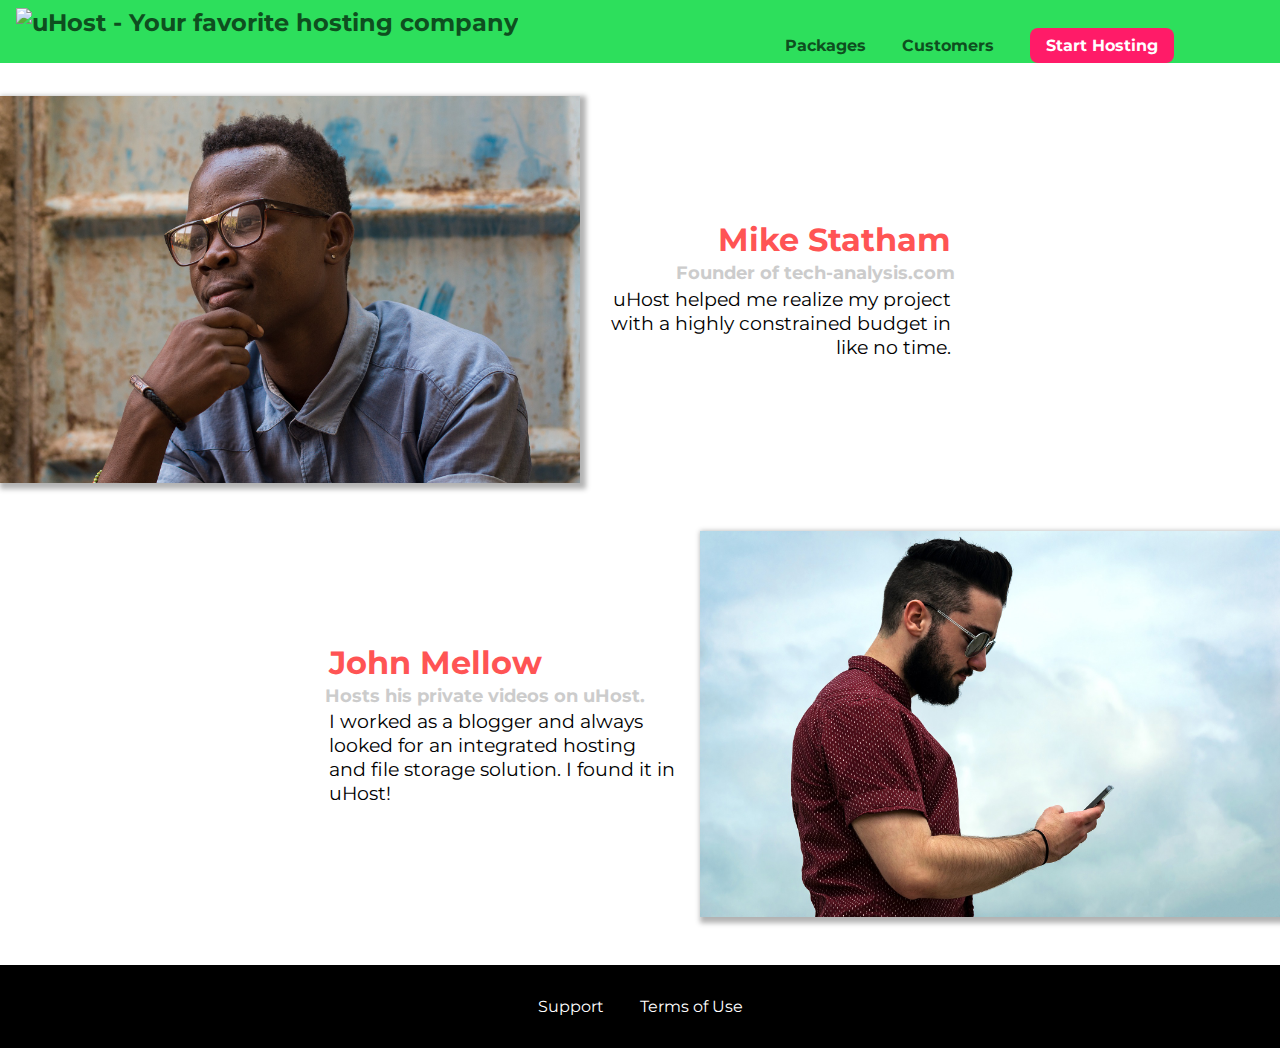
==== customers/index.html @ b3d46e3a "Change dimensional types" ====
<!DOCTYPE html>
<html lang="en">

<head>
    <meta charset="UTF-8">
    <meta name="viewport" content="width=device-width, initial-scale=1.0">
    <meta http-equiv="X-UA-Compatible" content="ie=edge">
    <title>uHost Customers</title>
    <link rel="shortcut icon" href="../favicon.png">
    <link href="https://fonts.googleapis.com/css?family=Anton|Montserrat:400,700" rel="stylesheet">
    <link rel="stylesheet" href="../shared.css">
    <link rel="stylesheet" href="customers.css">
</head>

<body>
    <div class="backdrop"></div>
    <header class="main-header">
        <div>
            <a href="../index.html" class="main-header__brand">
                <img src="../images/uhost-icon.png" alt="uHost - Your favorite hosting company">
            </a>
        </div>
        <nav class="main-nav">
            <ul class="main-nav__items">
                <li class="main-nav__item">
                    <a href="../packages/index.html">Packages</a>
                </li>
                <li class="main-nav__item">
                    <a href="index.html">Customers</a>
                </li>
                <li class="main-nav__item main-nav__item--cta">
                    <a href="start-hosting/index.html">Start Hosting</a>
                </li>
            </ul>
        </nav>
    </header>
    <main>
        <div>
            <div class="testimonial" id="customer-1">
                <div class="testimonial__image-container">
                    <img src="../images/customer-1.jpg" alt="Mike Statham - Customer" class="testimonial__image">
                </div>
                <div class="testimonial__info">
                    <h1 class="testimonial__name">Mike Statham</h1>
                    <h2 class="testimonial__subtitle">Founder of
                        <a href="tech-analysis.com">tech-analysis.com</a>
                    </h2>
                    <p class="testimonial__text">uHost helped me realize my project with a highly constrained budget in like no time.</p>
                </div>
            </div>
            <div class="testimonial" id="customer-2">

                <div class="testimonial__info">
                    <h1 class="testimonial__name">John Mellow</h1>
                    <h2 class="testimonial__subtitle">Hosts his private videos on uHost.
                    </h2>
                    <p class="testimonial__text">I worked as a blogger and always looked for an integrated hosting and file storage solution. I found
                        it in uHost!
                    </p>
                </div>
                <div class="testimonial__image-container">
                    <img src="../images/customer-2.jpg" alt="John Mellow - Customer" class="testimonial__image">
                </div>
            </div>
        </div>
    </main>
    <footer class="main-footer">
        <nav>
            <ul class="main-footer__links">
                <li class="main-footer__link">
                    <a href="#">Support</a>
                </li>
                <li class="main-footer__link">
                    <a href="#">Terms of Use</a>
                </li>
            </ul>
        </nav>
    </footer>
</body>

</html>
---- shared.css ----
* {
  box-sizing: border-box;
}

body {
  font-family: 'Montserrat', sans-serif;
  margin: 0;
}

.backdrop {
  position: fixed;
  display: none;
  top: 0;
  left: 0;
  z-index: 100;
  width: 100vw;
  height: 100vh;
  background: rgba(0,0,0,0.5);
}

.main-header {
  width: 100%;
  position: fixed;
  top: 0;
  left: 0;
  background: #2ddf5c;
  padding: 0.5rem 1rem;
  z-index: 1;
}

.main-header > div {
  display: inline-block;
  vertical-align: middle;
}

.main-header__brand {
  color: #0e4f1f;
  text-decoration: none;
  font-weight: bold;
  font-size: 1.5rem;
  height: 1.5rem;
  /* width: 20px; */
  display: inline-block;
}

.main-header__brand img {
  height: 100%;
  /* width: 100%; */
}

.main-nav {
  display: inline-block;
  text-align: right;
  width: calc(100% - 74px);
  vertical-align: middle;
}

.main-nav__items {
  margin: 0;
  padding: 0;
  list-style: none;
}

.main-nav__item {
  display: inline-block;
  margin: 0 1rem;
}

.main-nav__item a {
  text-decoration: none;
  color: #0e4f1f;
  font-weight: bold;
  padding: 0.2rem 0;
}

.main-nav__item a:hover,
.main-nav__item a:active {
  color: white;
  border-bottom: 5px solid white;
}

.main-nav__item--cta a {
  color: white;
  background: #ff1b68;
  padding: 0.5rem 1rem;
  border-radius: 8px;
}

.main-nav__item--cta a:hover,
.main-nav__item--cta a:active {
  color: #ff1b68;
  background: white;
  border: none;
}

.main-footer {
  background: black;
  padding: 2rem;
  margin-top: 3rem;
}

.main-footer__links {
  list-style: none;
  margin: 0;
  padding: 0;
  text-align: center;
}

.main-footer__link {
  display: inline-block;
  margin: 0 1rem;
}

.main-footer__link a {
  color: white;
  text-decoration: none;
}

.main-footer__link a:hover,
.main-footer__link a:active {
  color: #ccc;
}

.button {
  background: #0e4f1f;
  color: white;
  font: inherit;
  border: 1.5px solid #0e4f1f;
  padding: 0.5rem;
  border-radius: 8px;
  font-weight: bold;
  cursor: pointer;
}

.button:hover,
.button:active {
  background: white;
  color: #0e4f1f;
}

.button:focus {
  outline: none;
}
---- customers/customers.css ----
.testimonial {
  font-size: 1.2rem;
  margin: 3rem 0;
}

.testimonial__list {
  width: 80%;
  margin: auto;
}

.testimonial:first-of-type {
  margin-top: 6rem;
}

.testimonial__image-container {
  width: 65%;
  max-width: 580px;
  display: inline-block;
  vertical-align: middle;
  box-shadow: 3px 3px 5px 3px rgba(0,0,0,0.3);
}

.testimonial__image {
  width: 100%;
  vertical-align: top;
}

.testimonial__info {
  text-align: right;
  padding: 0.9rem;
  display: inline-block;
  vertical-align: middle;
  width: 30%;
}

#customer-2.testimonial {
  text-align: right;
}

#customer-2 .testimonial__info {
  text-align: left;
}

.testimonial__name {
  margin: 0.2rem;
  color: #ff5454;
  font-size: 2rem;
}

.testimonial__subtitle {
  margin: 0;
  font-size: 1.1rem;
  color: #ccc;
}

.testimonial__subtitle a {
  color: inherit;
  text-decoration: none;
}

.testimonial__subtitle a:hover,
.testimonial__subtitle a:active {
  color: #7a7a7a;
}

.testimonial__text {
  margin: 0.2rem;
}
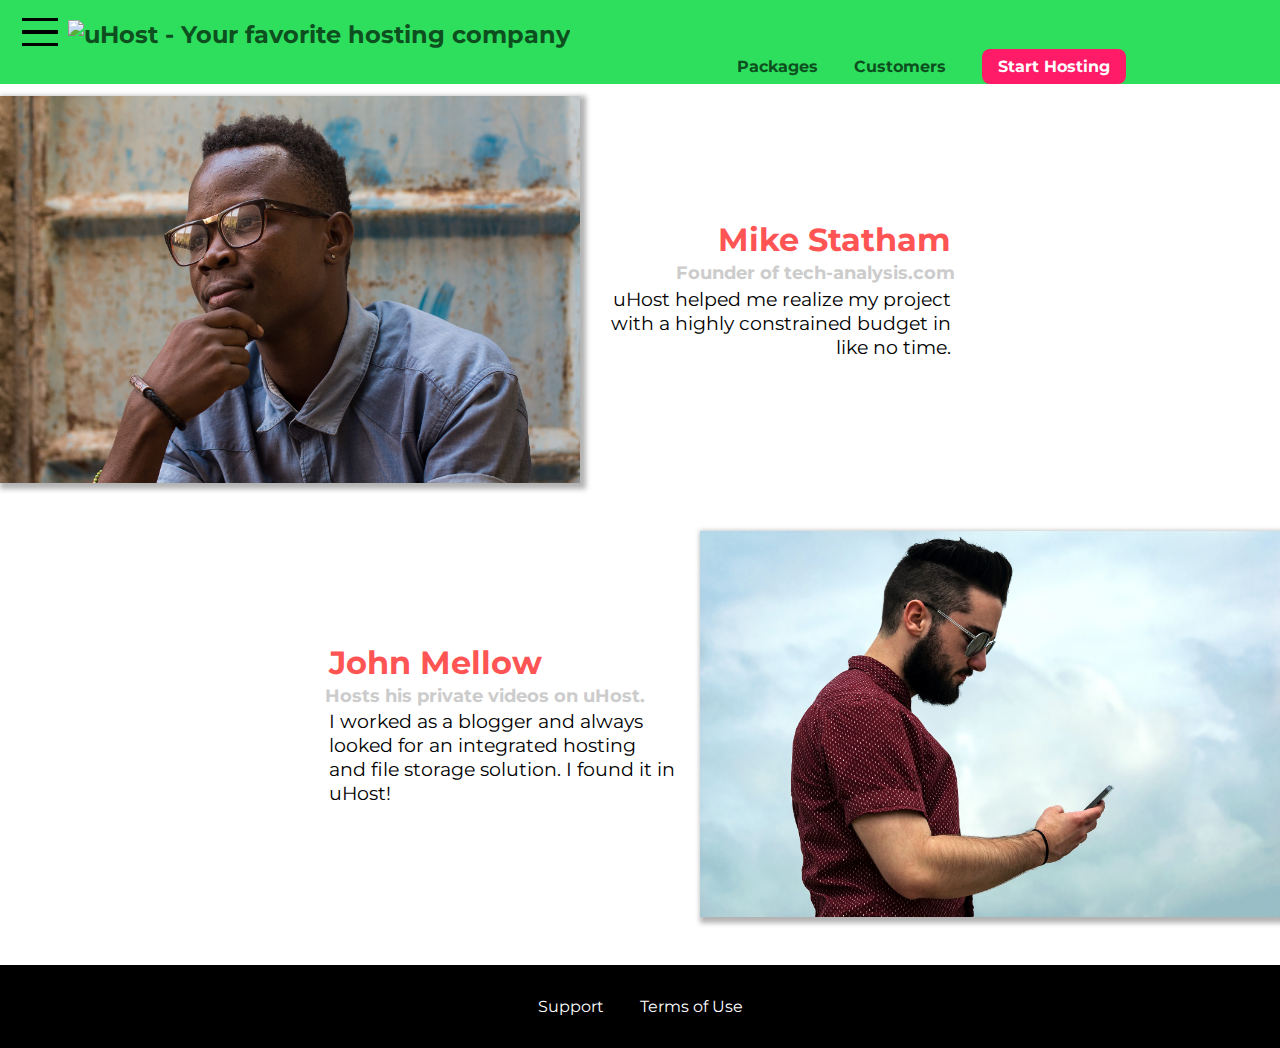
==== commit 0786e475: "Add mobile nav bar to project:    Add Javascript actions to change elements css    Add mobile-nav an" ====
--- a/customers/index.html
+++ b/customers/index.html
@@ -17,6 +17,11 @@
     <div class="backdrop"></div>
     <header class="main-header">
         <div>
+            <button class="toggle-button">
+                <span class="toggle-button__bar"></span>
+                <span class="toggle-button__bar"></span>
+                <span class="toggle-button__bar"></span>
+            </button>
             <a href="../index.html" class="main-header__brand">
                 <img src="../images/uhost-icon.png" alt="uHost - Your favorite hosting company">
             </a>
@@ -30,11 +35,24 @@
                     <a href="index.html">Customers</a>
                 </li>
                 <li class="main-nav__item main-nav__item--cta">
-                    <a href="start-hosting/index.html">Start Hosting</a>
+                    <a href="../start-hosting/index.html">Start Hosting</a>
                 </li>
             </ul>
         </nav>
     </header>
+    <nav class="mobile-nav">
+        <ul class="mobile-nav__items">
+            <li class="mobile-nav__item">
+                <a href="packages/index.html">Packages</a>
+            </li>
+            <li class="mobile-nav__item">
+                <a href="customers/index.html">Customers</a>
+            </li>
+            <li class="mobile-nav__item mobile-nav__item--cta">
+                <a href="start-hosting/index.html">Start Hosting</a>
+            </li>
+        </ul>
+    </nav>
     <main>
         <div>
             <div class="testimonial" id="customer-1">
@@ -77,6 +95,7 @@
             </ul>
         </nav>
     </footer>
+    <script src="../shared.js"></script>
 </body>
 
 </html>--- a/shared.css
+++ b/shared.css
@@ -33,6 +33,28 @@
   vertical-align: middle;
 }
 
+.toggle-button {
+  width: 3rem;
+  background: transparent;
+  border: none;
+  cursor: pointer;
+  padding-top: 0;
+  padding-bottom: 0;
+  vertical-align: middle;
+}
+
+.toggle-button:focus {
+  outline: none;
+}
+
+.toggle-button__bar {
+  width: 100%;
+  height: 0.2rem;
+  background: black;
+  display: block;
+  margin: 0.6rem 0;
+}
+
 .main-header__brand {
   color: #0e4f1f;
   text-decoration: none;
@@ -41,6 +63,7 @@
   height: 1.5rem;
   /* width: 20px; */
   display: inline-block;
+  vertical-align: middle;
 }
 
 .main-header__brand img {
@@ -51,7 +74,7 @@
 .main-nav {
   display: inline-block;
   text-align: right;
-  width: calc(100% - 74px);
+  width: calc(100% - 122px);
   vertical-align: middle;
 }
 
@@ -66,7 +89,8 @@
   margin: 0 1rem;
 }
 
-.main-nav__item a {
+.main-nav__item a,
+.mobile-nav__item a {
   text-decoration: none;
   color: #0e4f1f;
   font-weight: bold;
@@ -79,7 +103,8 @@
   border-bottom: 5px solid white;
 }
 
-.main-nav__item--cta a {
+.main-nav__item--cta a,
+.mobile-nav__item--cta {
   color: white;
   background: #ff1b68;
   padding: 0.5rem 1rem;
@@ -87,7 +112,9 @@
 }
 
 .main-nav__item--cta a:hover,
-.main-nav__item--cta a:active {
+.main-nav__item--cta a:active,
+.mobile-nav__item--cta a:hover,
+.mobile-nav__item--cta a:active {
   color: #ff1b68;
   background: white;
   border: none;
@@ -120,6 +147,35 @@
 .main-footer__link a:active {
   color: #ccc;
 }
+
+.mobile-nav {
+  display: none;
+  position: fixed;
+  z-index: 101;
+  top: 0;
+  left: 0;
+  background: white;
+  width: 80%;
+  height: 100vh;
+}
+
+.mobile-nav__items {
+  width: 90%;
+  height: 100%;
+  list-style: none;
+  margin: 10% auto;
+  padding: 0;
+  text-align: center;
+}
+
+.mobile-nav__item {
+  margin: 1rem 0;
+}
+
+.mobile-nav__item a {
+  font-size: 1.5rem;
+}
+
 
 .button {
   background: #0e4f1f;
@@ -140,4 +196,8 @@
 
 .button:focus {
   outline: none;
+}
+
+.open {
+  display: block !important;
 }